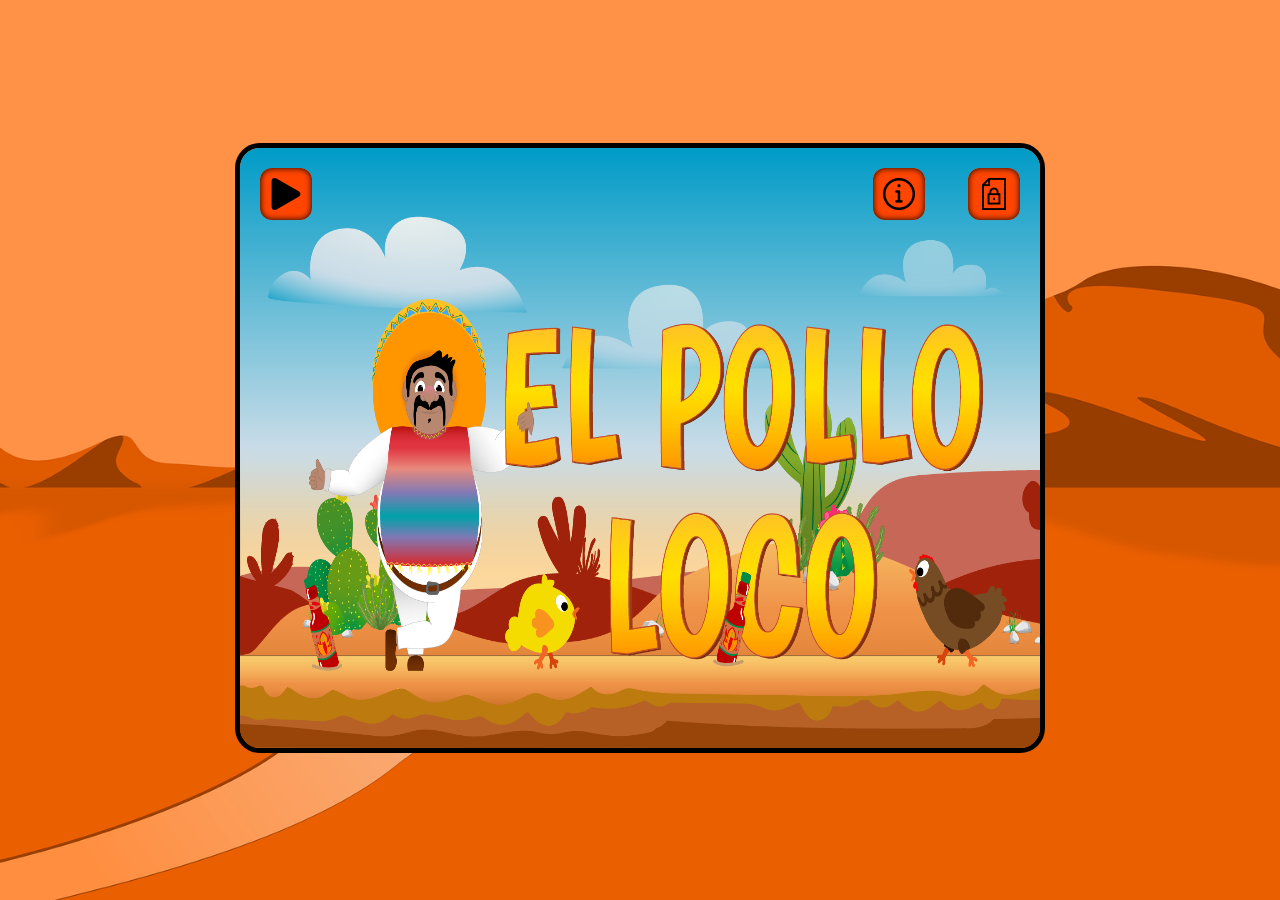
==== index.html @ 207d771f "Add gameplay template" ====
<!DOCTYPE html>
<html lang="en">

<head>
    <meta charset="UTF-8">
    <meta name="viewport" content="width=device-width, initial-scale=1.0">
    <link rel="stylesheet" href="./style.css">
    <link rel="stylesheet" href="./fonts.css">
    <title>El pollo loco</title>
    <script src="./includeHTML.js"></script>
    <script src="./sound.js"></script>
    <script src="./models.class.js/drawable-object.class.js"></script>
    <script src="./models.class.js/moveable-object.class.js"></script>
    <script src="./models.class.js/keyboard.class.js"></script>
    <script src="./models.class.js/statusbar.class.js"></script>
    <script src="./models.class.js/statusbarBottle.class.js"></script>
    <script src="./models.class.js/statusbarCoins.class.js"></script>
    <script src="./models.class.js/statusbarEndboss.class.js"></script>
    <script src="./models.class.js/chicken.class.js"></script>
    <script src="./models.class.js/salsaBottleLeft.class.js"></script>
    <script src="./models.class.js/salsaBottleRight.class.js"></script>
    <script src="./models.class.js/coins.class.js"></script>
    <script src="./models.class.js/smallChicken.class.js"></script>
    <script src="./models.class.js/character.class.js"></script>
    <script src="./models.class.js/backgorund.class.js"></script>
    <script src="./models.class.js/cloudsOne.class.js"></script>
    <script src="./models.class.js/cloudsTwo.class.js"></script>
    <script src="./models.class.js/endboss.class.js"></script>
    <script src="./models.class.js/throwable-objects.class.js"></script>
    <script src="./models.class.js/level.class.js"></script>
    <script src="./models.class.js/level/level1.class.js"></script>
    <script src="./models.class.js/world.class..js"></script>
    <script src="./init-game.js"></script>
</head>

<body onload="includeHTML()">

    <div id="gameControls" class="d-none">
        <img onclick="mute()" class="btnStyle btnHover" id="audioImg" src="img/11_audio/off-sound.svg">
        <img onclick="openFullScreen()" class="btnStyle btnHover" id="openScreenImg" src="img/12_symbols/vollbild.png">
        <img class="throw btnStyle btnTouchStyl d-none" id="throw" src="./img/12_symbols/flasche.png">
        <img class="jump btnStyle btnTouchStyl d-none" id="jump" src="./img/12_symbols/springen.png">
        <img class="arrowRight btnStyle btnTouchStyl d-none" src="./img/10_arrows/arrow.png">
        <img class="arrowLeft btnStyle btnTouchStyl d-none" src="./img/10_arrows/arrow.png">
    </div>

    <canvas id="canvas" class="d-none" width="800" height="600"></canvas>

    <div class="startEndScreen" id="startScreen">
        <img onclick="initGame()" class="startEndBtn btnStyle btnHover" id="startBtn" src="./img/12_symbols/play.png" alt="">
        <img onclick="openGameplayInfo()" id="gameplayInfo" class="btnStyle btnHover" src="img/12_symbols/die-info.png">
        <img onclick="openImpressum()" id="i" class="btnStyle btnHover" src="img/12_symbols/vorhangeschloss.png">
        <img class="startEndImg" src="img/9_intro_outro_screens/start/startscreen_1.png">
    </div>

    <div class="startEndScreen d-none" id="endScreen">
        <img onclick="restartGame()" id="endBtn" class="startEndBtn btnStyle btnHover" src="img/12_symbols/wiederholen.png">
        <img class="startEndImg" src="img/9_intro_outro_screens/game_over/game over.png">
    </div>

    <div w3-include-html="templates/impressum.html"></div>
    <div w3-include-html="templates/gamplayInfo.html"></div>




    <img id="turnDevice" src="./img/12_symbols/drehen.png">

</body>

</html>
---- style.css ----
#canvas {
  background-color: black;
  border: solid 5px;
  border-color: black;
  border-radius: 25px;
  position: relative;
}

body {
  display: flex;
  align-items: center;
  justify-content: center;
  flex-direction: column;
  height: 100vh;
  margin: 0;
  background-image: url(./img/9_intro_outro_screens/desert.png);
  background-repeat: no-repeat;
  background-position: center;
  background-size: cover;
  font-family: "roundup";
}

#gameControls {
  width: 800px;
  height: 600px;
  position: absolute;
  background-color: transparent;
  z-index: 999;
  top: 50%;
  left: 50%;
  transform: translate(-50%, -50%);
}

.d-none {
  display: none;
}

.btnStyle {
  position: absolute;
  background-color: orangered;
  padding: 10px;
  border-radius: 12px;
  box-shadow: inset 0px 0px 6px black;
  width: 32px;
  height: 32px;
}

.btnTouchStyl {
  border-radius: 100%;
  padding: 16px;
}

.btnHover:hover {
  background-color: rgb(255, 92, 32);
  cursor: pointer;
}

#audioImg {
  left: 320px;
  top: 25px;
}

.throw {
  bottom: 25px;
  left: 50%;
}

.jump {
  bottom: 25px;
  left: 25px;
}

.arrowRight {
  transform: rotate(180deg);
  bottom: 25px;
  right: 120px;
}

.arrowLeft {
  bottom: 25px;
  right: 25px;
}

#gameplayInfo {
  right: 120px;
  top: 25px;
}

#i {
  right: 25px;
  top: 25px;
}

#openScreenImg {
  right: 320px;
  top: 25px;
}

.startEndImg {
  width: 800px;
  height: 600px;
  border-radius: 25px;
  border: solid 5px;
  border-color: black;
}

.startEndScreen {
  position: relative;
}

#endScreen {
  background-color: black;
  border-radius: 25px;
}

.startEndBtn {
  top: 25px;
  left: 25px;
  font-weight: bold;
  font-size: 32px;
}

.infodDiv {
  width: 800px;
  height: 600px;
  background-color: rgb(255, 92, 32);
  border-radius: 25px;
  padding: 2%;
  box-sizing: border-box;
  overflow-y: scroll; /* Enable vertical scrolling */
  overflow-x: hidden; /* Hide horizontal scrollbar */
  -ms-overflow-style: none; /* Internet Explorer 10+ */
  scrollbar-width: none; /* Firefox */
  border: solid 5px;
  border-color: black;
  font-size: 32px;
}

#impressum::-webkit-scrollbar {
  width: 0; /* Hide the scrollbar (for WebKit browsers) */
  height: 0; /* Hide the scrollbar (for WebKit browsers) */
}

#headerImpressum {
  display: flex;
  flex-direction: row;
  align-items: center;
  justify-content: space-between;
}

#headerImpressum h1 {
  margin-block-start: 0px;
  margin-block-end: 0px;
}

#closeImp {
  width: 40px;
  height: 40px;
}

#closeImp:hover {
  cursor: pointer;
  filter: drop-shadow(0px 0px 4px black);
}

#turnDevice {
  width: 200px;
  height: 200px;
  display: none;
}

/* Responsive */

@media only screen and (max-width: 800px) and (orientation: portrait) {
  #canvas {
    width: 100%;
    display: none;
  }

  #turnDevice {
    display: block;
  }

  #audioImg {
    display: none;
  }

  #openScreenImg {
    display: none;
  }
}

@media only screen and (max-width: 800px) and (orientation: landscape) {
  #canvas {
    width: 100%;
    display: none;
  }

  #turnDevice {
    display: none;
  }

  #audioImg {
    display: none;
  }

  #openScreenImg {
    display: none;
  }

  #throw {
    display: inline-block;
  }
  #jump {
    display: inline-block;
  }
  .arrowRight {
    display: inline-block;
  }
  .arrowLeft {
    display: inline-block;
  }
}

@media only screen and (max-height: 600px) {
  #canvas {
    height: 100vh;
    width: 100%;
  }
}
---- fonts.css ----
@font-face {
  font-family: "western";
  src: url("fonts/western.woff2") format("woff2"),
    url("fonts/western.woff") format("woff"),
    url("fonts/western.otf") format("opentype"),
    url("fonts/western.ttf") format("truetype");

  font-family: "roundup";
  src: url("fonts/roundup.woff2") format("woff2"),
    url("fonts/roundup.woff") format("woff"),
    url("fonts/roundup.otf") format("opentype"),
    url("fonts/roundup.ttf") format("truetype");
}
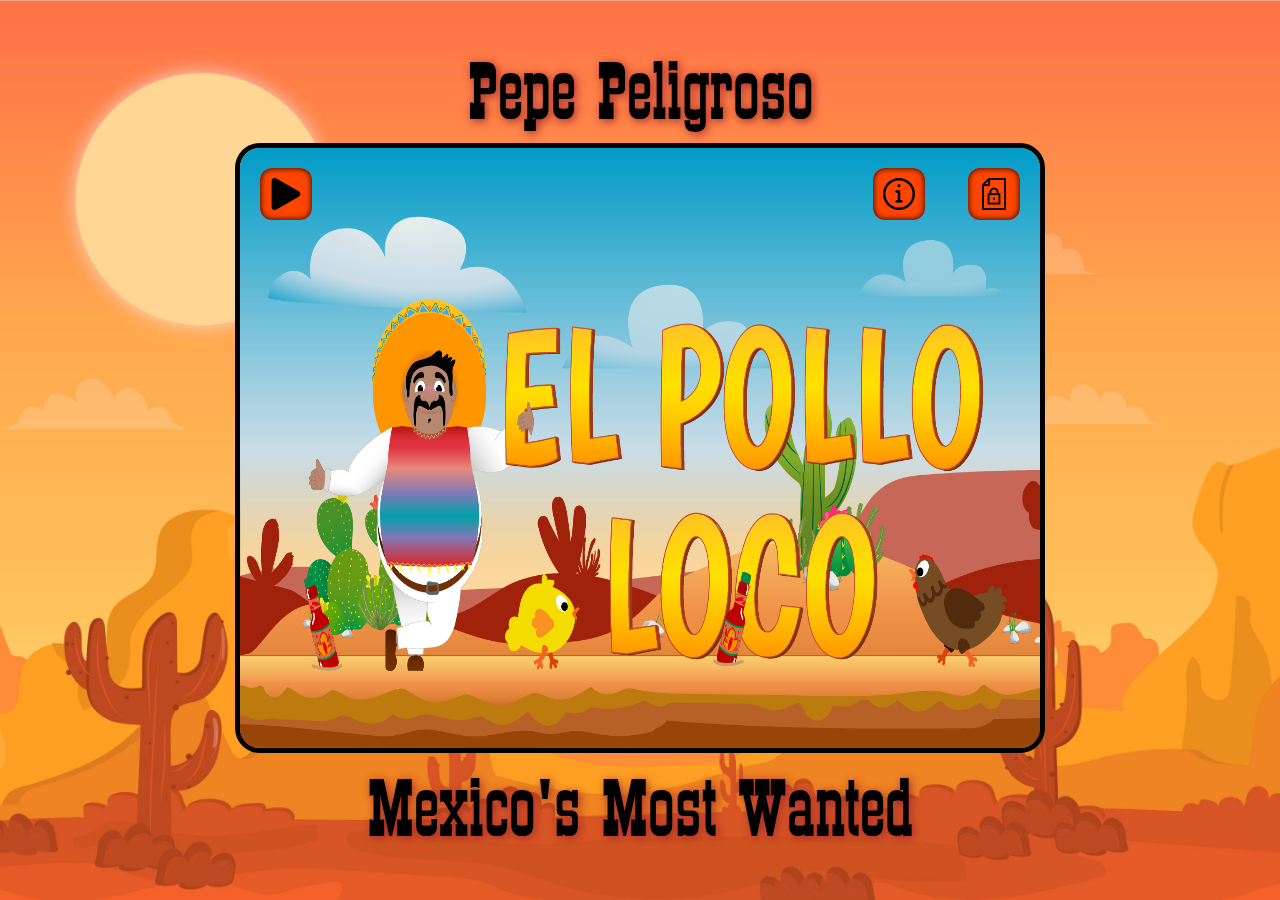
==== commit 4a583f46: "Add favicon" ====
--- a/index.html
+++ b/index.html
@@ -6,9 +6,12 @@
     <meta name="viewport" content="width=device-width, initial-scale=1.0">
     <link rel="stylesheet" href="./style.css">
     <link rel="stylesheet" href="./fonts.css">
+    <link rel="icon" type="image/x-icon" href="img/12_symbols/favicon-32x32.png">
     <title>El pollo loco</title>
     <script src="./includeHTML.js"></script>
     <script src="./sound.js"></script>
+    <script src="./stop-game.js"></script>
+    <script src="./information.js"></script>
     <script src="./models.class.js/drawable-object.class.js"></script>
     <script src="./models.class.js/moveable-object.class.js"></script>
     <script src="./models.class.js/keyboard.class.js"></script>
@@ -40,11 +43,15 @@
         <img onclick="openFullScreen()" class="btnStyle btnHover" id="openScreenImg" src="img/12_symbols/vollbild.png">
         <img class="throw btnStyle btnTouchStyl d-none" id="throw" src="./img/12_symbols/flasche.png">
         <img class="jump btnStyle btnTouchStyl d-none" id="jump" src="./img/12_symbols/springen.png">
-        <img class="arrowRight btnStyle btnTouchStyl d-none" src="./img/10_arrows/arrow.png">
-        <img class="arrowLeft btnStyle btnTouchStyl d-none" src="./img/10_arrows/arrow.png">
+        <img class="arrowRight btnStyle btnTouchStyl d-none" id="arrowLeft" src="./img/10_arrows/arrow.png">
+        <img class="arrowLeft btnStyle btnTouchStyl d-none" id="arrowRight" src="./img/10_arrows/arrow.png">
     </div>
 
+    <span id="headline">Pepe Peligroso</span>
+
     <canvas id="canvas" class="d-none" width="800" height="600"></canvas>
+
+    <span id="headlineBottom">Mexico's Most Wanted</span>
 
     <div class="startEndScreen" id="startScreen">
         <img onclick="initGame()" class="startEndBtn btnStyle btnHover" id="startBtn" src="./img/12_symbols/play.png" alt="">
@@ -61,9 +68,6 @@
     <div w3-include-html="templates/impressum.html"></div>
     <div w3-include-html="templates/gamplayInfo.html"></div>
 
-
-
-
     <img id="turnDevice" src="./img/12_symbols/drehen.png">
 
 </body>
--- a/style.css
+++ b/style.css
@@ -13,11 +13,27 @@
   flex-direction: column;
   height: 100vh;
   margin: 0;
-  background-image: url(./img/9_intro_outro_screens/desert.png);
+  background-image: url(./img/9_intro_outro_screens/desert.jpg);
   background-repeat: no-repeat;
   background-position: center;
   background-size: cover;
   font-family: "roundup";
+}
+
+#headline {
+  font-size: 80px;
+  text-align: center;
+  text-shadow: 2px 2px 10px brown;
+  top: 5%;
+  position: absolute;
+}
+
+#headlineBottom {
+  font-size: 80px;
+  text-align: center;
+  text-shadow: 2px 2px 10px brown;
+  bottom: 5%;
+  position: absolute;
 }
 
 #gameControls {
@@ -32,7 +48,7 @@
 }
 
 .d-none {
-  display: none;
+  display: none !important;
 }
 
 .btnStyle {
@@ -62,7 +78,7 @@
 
 .throw {
   bottom: 25px;
-  left: 50%;
+  left: 120px;
 }
 
 .jump {
@@ -167,6 +183,16 @@
   width: 200px;
   height: 200px;
   display: none;
+  animation: rotate 40s linear infinite;
+}
+
+@keyframes rotate {
+  from {
+    transform: rotate(0deg);
+  }
+  to {
+    transform: rotate(360deg);
+  }
 }
 
 /* Responsive */
@@ -188,11 +214,32 @@
   #openScreenImg {
     display: none;
   }
+
+  .startEndImg {
+    display: none;
+  }
+
+  #startBtn {
+    display: none;
+  }
+  #gameplayInfo {
+    display: none;
+  }
+  #i {
+    display: none;
+  }
+  #headline {
+    display: none;
+  }
 }
 
 @media only screen and (max-width: 800px) and (orientation: landscape) {
   #canvas {
     width: 100%;
+    display: block;
+  }
+
+  #headline {
     display: none;
   }
 
@@ -209,16 +256,16 @@
   }
 
   #throw {
-    display: inline-block;
+    display: inline-block !important;
   }
   #jump {
-    display: inline-block;
+    display: inline-block !important;
   }
   .arrowRight {
-    display: inline-block;
+    display: inline-block !important;
   }
   .arrowLeft {
-    display: inline-block;
+    display: inline-block !important;
   }
 }
 
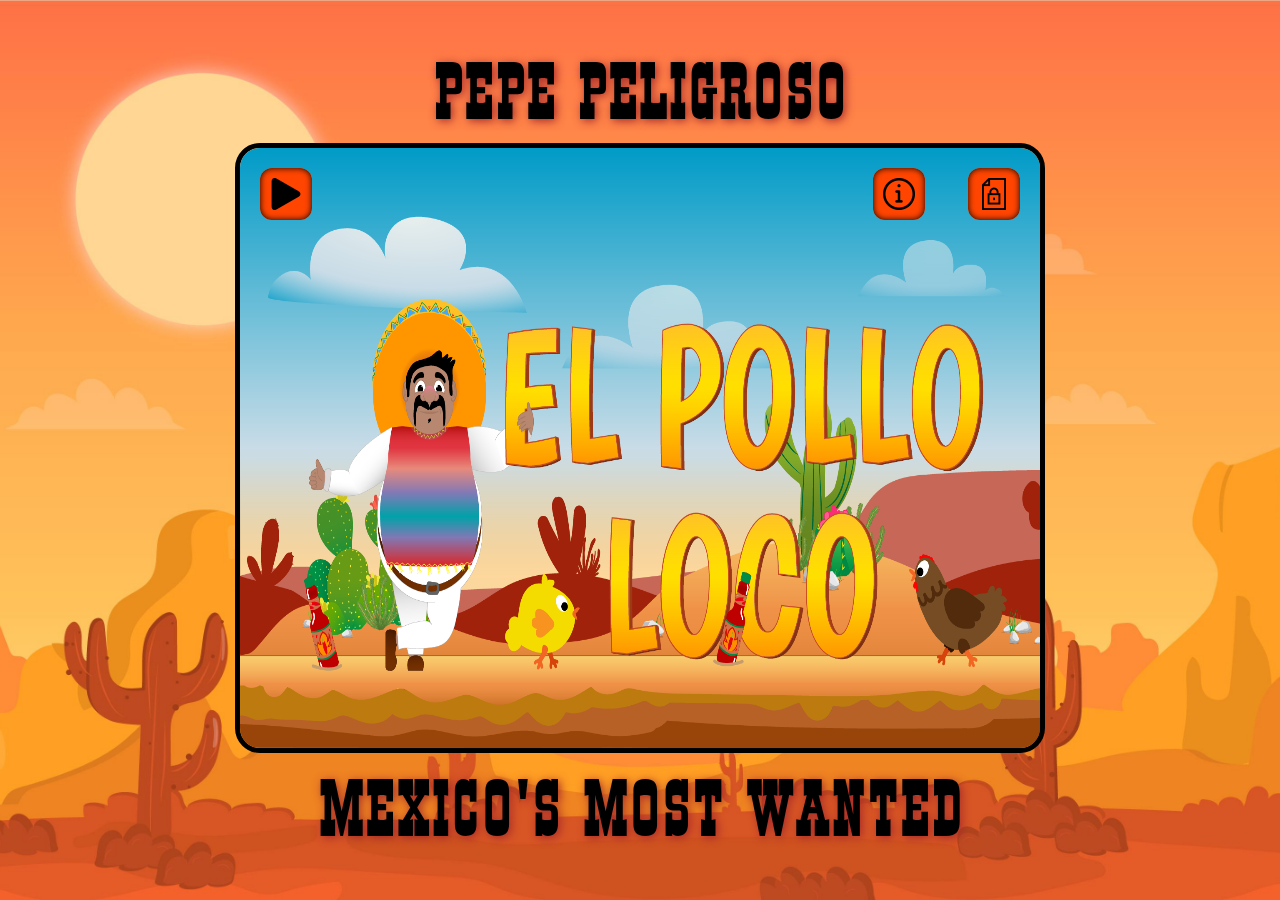
==== commit 4ae1f9f4: "Clean code" ====
--- a/index.html
+++ b/index.html
@@ -47,11 +47,11 @@
         <img class="arrowLeft btnStyle btnTouchStyl d-none" id="arrowRight" src="./img/10_arrows/arrow.png">
     </div>
 
-    <span id="headline">Pepe Peligroso</span>
+    <span id="headline">PEPE PELIGROSO</span>
 
     <canvas id="canvas" class="d-none" width="800" height="600"></canvas>
 
-    <span id="headlineBottom">Mexico's Most Wanted</span>
+    <span id="headlineBottom">MEXICO'S MOST WANTED</span>
 
     <div class="startEndScreen" id="startScreen">
         <img onclick="initGame()" class="startEndBtn btnStyle btnHover" id="startBtn" src="./img/12_symbols/play.png" alt="">
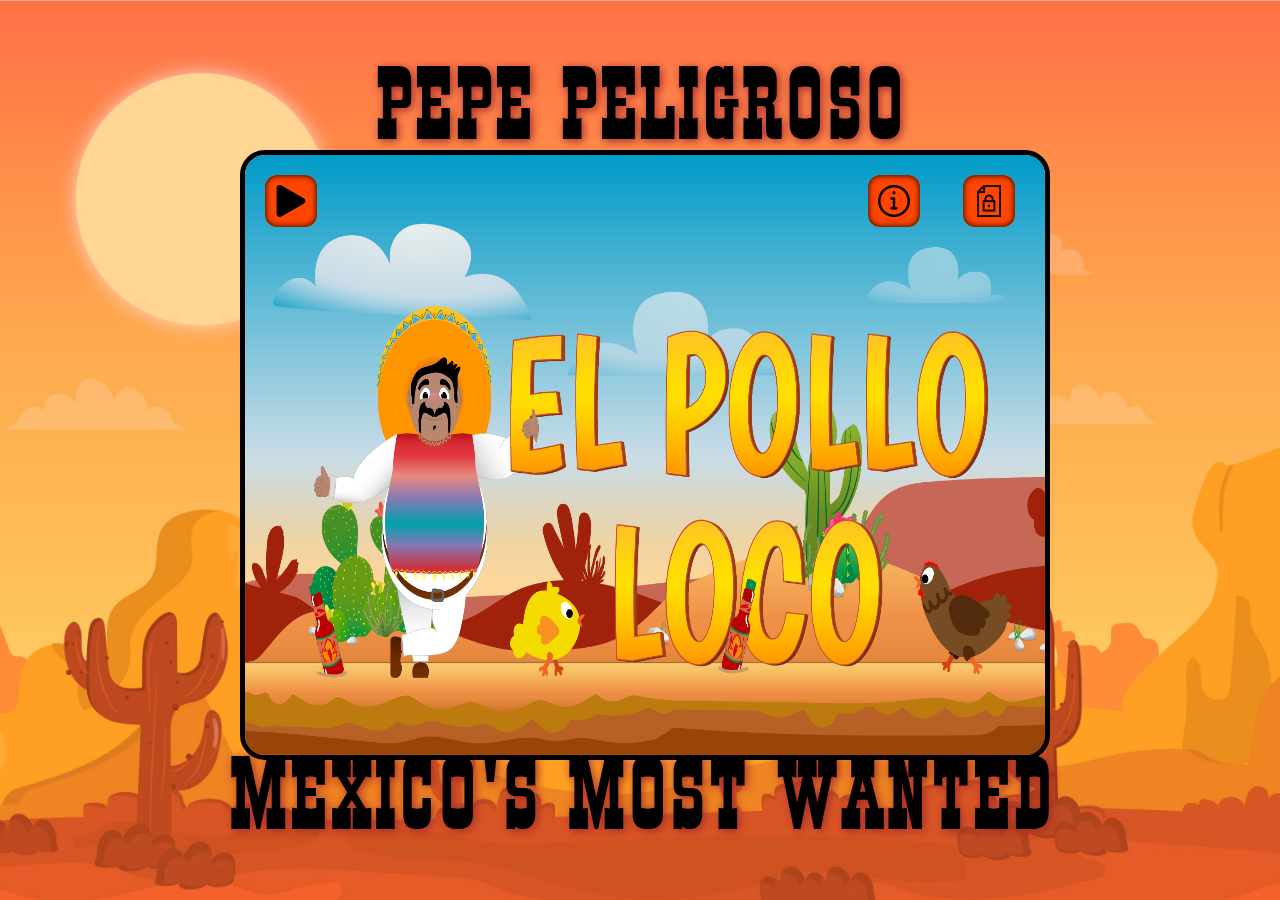
==== commit cb3a182e: "Adjust game over audio" ====
--- a/index.html
+++ b/index.html
@@ -1,5 +1,5 @@
 <!DOCTYPE html>
-<html lang="en">
+<html lang="en" translate="no">
 
 <head>
     <meta charset="UTF-8">
@@ -24,6 +24,7 @@
     <script src="./models.class.js/salsaBottleRight.class.js"></script>
     <script src="./models.class.js/coins.class.js"></script>
     <script src="./models.class.js/smallChicken.class.js"></script>
+    <script src="./models.class.js/arrayStorage.js"></script>
     <script src="./models.class.js/character.class.js"></script>
     <script src="./models.class.js/backgorund.class.js"></script>
     <script src="./models.class.js/cloudsOne.class.js"></script>
@@ -39,17 +40,17 @@
 <body onload="includeHTML()">
 
     <div id="gameControls" class="d-none">
+        <canvas id="canvas" class="d-none" width="800" height="600"></canvas>
         <img onclick="mute()" class="btnStyle btnHover" id="audioImg" src="img/11_audio/off-sound.svg">
         <img onclick="openFullScreen()" class="btnStyle btnHover" id="openScreenImg" src="img/12_symbols/vollbild.png">
-        <img class="throw btnStyle btnTouchStyl d-none" id="throw" src="./img/12_symbols/flasche.png">
-        <img class="jump btnStyle btnTouchStyl d-none" id="jump" src="./img/12_symbols/springen.png">
-        <img class="arrowRight btnStyle btnTouchStyl d-none" id="arrowLeft" src="./img/10_arrows/arrow.png">
-        <img class="arrowLeft btnStyle btnTouchStyl d-none" id="arrowRight" src="./img/10_arrows/arrow.png">
+        <img onclick="closeFullScreen()" class="btnStyle btnHover d-none" id="closeScreenImg" src="img/12_symbols/minimieren.png">
+        <img class="throw btnStyle btnTouchStyl" id="throw" src="./img/12_symbols/flasche.png">
+        <img class="jump btnStyle btnTouchStyl" id="jump" src="./img/12_symbols/springen.png">
+        <img class="arrowRight btnStyle btnTouchStyl" id="arrowLeft" src="./img/10_arrows/arrow.png">
+        <img class="arrowLeft btnStyle btnTouchStyl" id="arrowRight" src="./img/10_arrows/arrow.png">
     </div>
 
     <span id="headline">PEPE PELIGROSO</span>
-
-    <canvas id="canvas" class="d-none" width="800" height="600"></canvas>
 
     <span id="headlineBottom">MEXICO'S MOST WANTED</span>
 
@@ -62,6 +63,7 @@
 
     <div class="startEndScreen d-none" id="endScreen">
         <img onclick="restartGame()" id="endBtn" class="startEndBtn btnStyle btnHover" src="img/12_symbols/wiederholen.png">
+        <img onclick="goHome()" id="homeBtn" class="startEndBtn btnStyle btnHover" src="img/12_symbols/zuhause.png">
         <img class="startEndImg" src="img/9_intro_outro_screens/game_over/game over.png">
     </div>
 
--- a/style.css
+++ b/style.css
@@ -1,11 +1,3 @@
-#canvas {
-  background-color: black;
-  border: solid 5px;
-  border-color: black;
-  border-radius: 25px;
-  position: relative;
-}
-
 body {
   display: flex;
   align-items: center;
@@ -20,35 +12,57 @@
   font-family: "roundup";
 }
 
-#headline {
-  font-size: 80px;
-  text-align: center;
-  text-shadow: 2px 2px 10px brown;
-  top: 5%;
-  position: absolute;
-}
-
-#headlineBottom {
-  font-size: 80px;
-  text-align: center;
-  text-shadow: 2px 2px 10px brown;
-  bottom: 5%;
-  position: absolute;
-}
-
-#gameControls {
-  width: 800px;
-  height: 600px;
-  position: absolute;
-  background-color: transparent;
-  z-index: 999;
+#canvas {
+  background-color: black;
+  border: solid 5px;
+  border-color: black;
+  border-radius: 25px;
+  position: relative;
+  width: 80vw;
+  height: calc(80vw * 3 / 4);
+  max-width: 800px;
+  max-height: 600px;
+  position: absolute;
   top: 50%;
   left: 50%;
   transform: translate(-50%, -50%);
 }
 
+#headline,
+#headlineBottom {
+  font-size: 8vw; /* Responsive font size */
+  text-align: center;
+  text-shadow: 2px 2px 10px brown;
+  position: absolute;
+}
+
+#headline {
+  top: 5%;
+}
+
+#headlineBottom {
+  bottom: 5%;
+}
+
+#gameControls {
+  width: 80vw; /* Use 80% of the viewport width */
+  height: calc(80vw * 3 / 4); /* Maintain 4:3 aspect ratio */
+  max-width: 800px;
+  max-height: 600px;
+  position: absolute;
+  background-color: transparent;
+  z-index: 999; /* Increase z-index to ensure it stays on top */
+  top: 50%;
+  left: 50%;
+  transform: translate(-50%, -50%);
+}
+
 .d-none {
   display: none !important;
+}
+
+.show-buttons {
+  display: block !important;
 }
 
 .btnStyle {
@@ -72,29 +86,43 @@
 }
 
 #audioImg {
-  left: 320px;
+  left: 35%;
+  top: 25px;
+}
+
+#openScreenImg {
+  right: 35%;
+  top: 25px;
+}
+
+#closeScreenImg {
+  right: 35%;
   top: 25px;
 }
 
 .throw {
-  bottom: 25px;
-  left: 120px;
+  bottom: 8px;
+  left: 90px;
+  opacity: 0.4;
 }
 
 .jump {
-  bottom: 25px;
+  bottom: 8px;
   left: 25px;
+  opacity: 0.4;
 }
 
 .arrowRight {
   transform: rotate(180deg);
-  bottom: 25px;
-  right: 120px;
+  bottom: 8px;
+  right: 90px;
+  opacity: 0.4;
 }
 
 .arrowLeft {
-  bottom: 25px;
+  bottom: 8px;
   right: 25px;
+  opacity: 0.4;
 }
 
 #gameplayInfo {
@@ -107,14 +135,9 @@
   top: 25px;
 }
 
-#openScreenImg {
-  right: 320px;
-  top: 25px;
-}
-
 .startEndImg {
-  width: 800px;
-  height: 600px;
+  width: 100%;
+  height: 100%;
   border-radius: 25px;
   border: solid 5px;
   border-color: black;
@@ -122,6 +145,10 @@
 
 .startEndScreen {
   position: relative;
+  width: 80vw; /* Use 80% of the viewport width */
+  height: calc(80vw * 3 / 4); /* Maintain 4:3 aspect ratio */
+  max-width: 800px;
+  max-height: 600px;
 }
 
 #endScreen {
@@ -136,9 +163,16 @@
   font-size: 32px;
 }
 
+#homeBtn {
+  top: 25px;
+  left: 90px;
+}
+
 .infodDiv {
-  width: 800px;
-  height: 600px;
+  width: 80vw; /* Use 80% of the viewport width */
+  height: calc(80vw * 3 / 4); /* Maintain 4:3 aspect ratio */
+  max-width: 800px;
+  max-height: 600px;
   background-color: rgb(255, 92, 32);
   border-radius: 25px;
   padding: 2%;
@@ -197,81 +231,59 @@
 
 /* Responsive */
 
+/* Portrait mode: Hide everything except #turnDevice for widths under 800px */
 @media only screen and (max-width: 800px) and (orientation: portrait) {
-  #canvas {
-    width: 100%;
+  #canvas,
+  #gameControls,
+  .startEndScreen,
+  .infodDiv,
+  #headline,
+  #headlineBottom {
     display: none;
   }
 
   #turnDevice {
     display: block;
-  }
-
-  #audioImg {
-    display: none;
-  }
-
-  #openScreenImg {
-    display: none;
-  }
-
-  .startEndImg {
-    display: none;
-  }
-
-  #startBtn {
-    display: none;
-  }
-  #gameplayInfo {
-    display: none;
-  }
-  #i {
-    display: none;
-  }
-  #headline {
-    display: none;
-  }
-}
-
+    position: absolute;
+    transform: translate(-50%, -50%);
+  }
+}
+
+/* Landscape mode: Hide #turnDevice and only #headline, #headlineBottom for widths under 800px */
 @media only screen and (max-width: 800px) and (orientation: landscape) {
-  #canvas {
-    width: 100%;
-    display: block;
-  }
-
-  #headline {
-    display: none;
-  }
-
+  #headline,
+  #headlineBottom,
   #turnDevice {
     display: none;
   }
 
-  #audioImg {
+  #canvas,
+  #gameControls,
+  .startEndScreen,
+  .infodDiv {
+    display: block;
+  }
+
+  .btnStyle {
+    width: 16px;
+    height: 16px;
+  }
+
+  /* Die folgenden Elemente sollen nur im Landscape-Modus und unter 800px Breite angezeigt werden */
+  .throw,
+  .jump,
+  .arrowRight,
+  .arrowLeft {
+    display: block;
+  }
+}
+
+/* Die folgenden Elemente sollen nur im Landscape-Modus und über 800px Breite ausgeblendet werden */
+@media only screen and (min-width: 800px) and (orientation: landscape) {
+  .throw,
+  .jump,
+  .arrowRight,
+  .arrowLeft {
     display: none;
   }
-
-  #openScreenImg {
-    display: none;
-  }
-
-  #throw {
-    display: inline-block !important;
-  }
-  #jump {
-    display: inline-block !important;
-  }
-  .arrowRight {
-    display: inline-block !important;
-  }
-  .arrowLeft {
-    display: inline-block !important;
-  }
-}
-
-@media only screen and (max-height: 600px) {
-  #canvas {
-    height: 100vh;
-    width: 100%;
-  }
-}
+}
